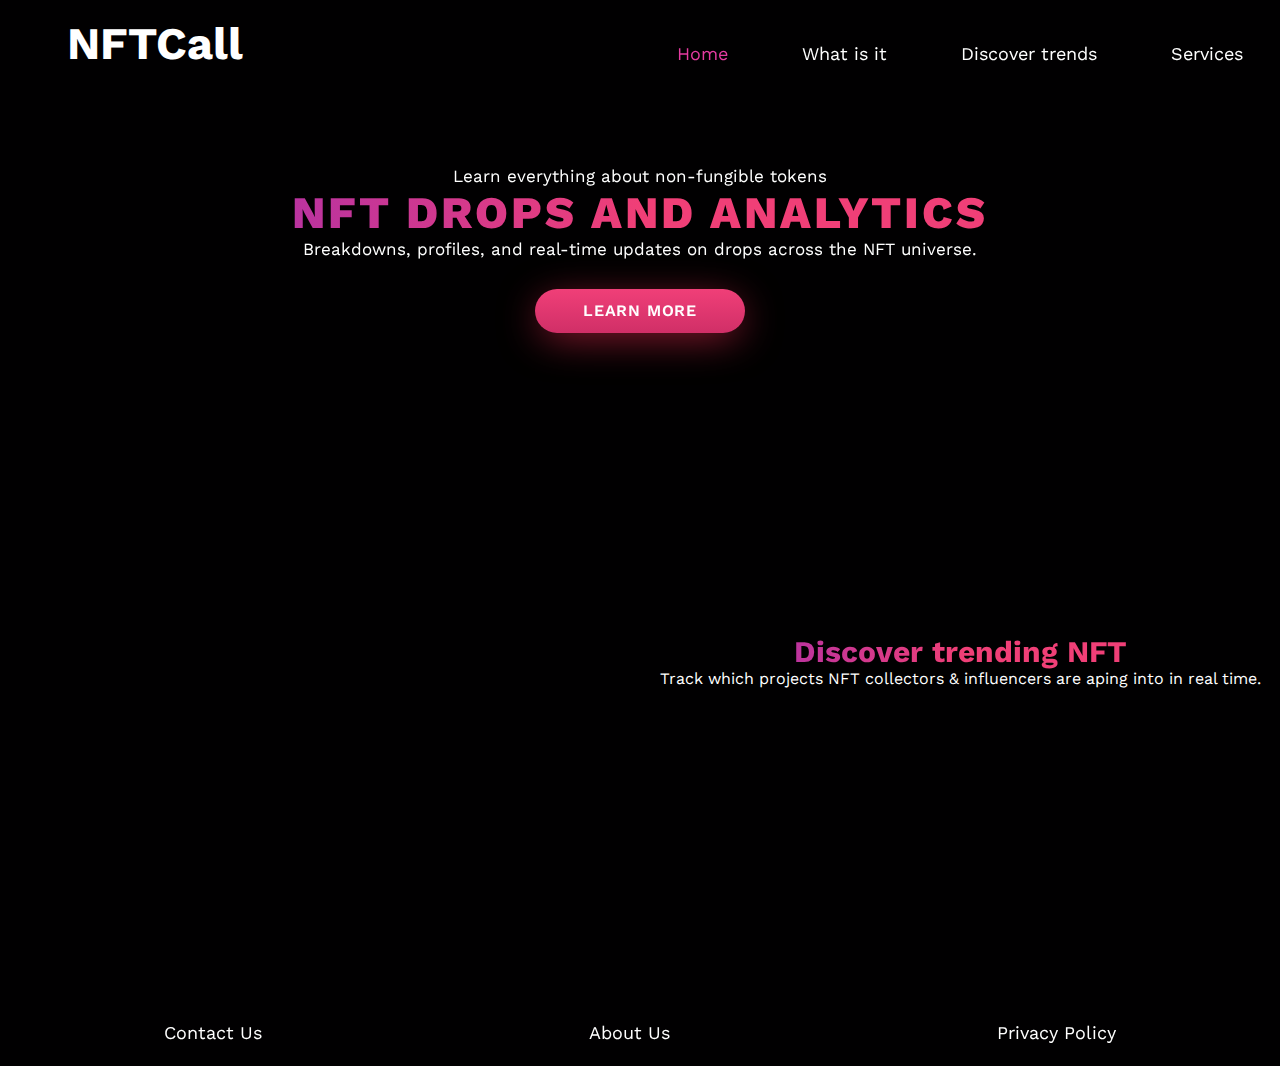
==== index.html @ 24d444a1 "“NFTCall1.0”" ====
<!DOCTYPE html>
<html lang="en">

<head>
    <meta charset="UTF-8">
    <meta http-equiv="X-UA-Compatible" content="IE=edge">
    <meta name="viewport" content="width=device-width, initial-scale=1.0">
    <link rel="icon" href="images/nftmain.png">
    <link rel="preconnect" href="https://fonts.googleapis.com">
    <link rel="preconnect" href="https://fonts.gstatic.com" crossorigin>
    <link href="https://fonts.googleapis.com/css2?family=Work+Sans&display=swap" rel="stylesheet">
    <link rel="stylesheet" href="https://cdnjs.cloudflare.com/ajax/libs/animate.css/4.1.1/animate.min.css" />
    <title>The NFT Call</title>
    <link rel="stylesheet" href="css/style.css">
</head>

<body>
    <div class="grilla">
        <header>
            <div class="logo">
                <a href="index.html" class="animate__animated animate__pulse">NFTCall</a>
            </div>
        </header>

        <nav>
            <ul>
                <li><a href="index.html" class="textoRosa">Home</a></li>
                <li><a href="pages/what-is-it.html">What is it</a></li>
                <li><a href="pages/discover.html">Discover trends</a></li>
                <li><a href="pages/services.html">Services</a></li>
            </ul>
        </nav>

        <main class="mainIndex">
            <section class="titulosM">
                <p class="textoBlanco">Learn everything about non-fungible tokens</p>
                <h2 class="textoPrimario">NFT Drops and analytics</h2>
                <p class="textoBlanco">Breakdowns, profiles, and real-time updates on drops across the NFT universe.</p>
                <a class="boton animate__animated animate__pulse" href="pages/what-is-it.html">Learn More</a>
            </section>
            <section class="imagenesM">
                <video class="elementor-video animate__animated animate__zoomIn" src="https://www.bloktopia.com/wp-content/uploads/2021/07/Comp-1_3-1.mp4"
                    autoplay="" loop="" muted="muted" controlslist="nodownload"></video>
            </section>
            <section class="imgtitM">
                <h3 class="textoPrimario">Discover trending NFT</h3>
                <p class="textoBlanco">Track which projects NFT collectors & influencers are aping into in real time.
                </p>
            </section>
        </main>

        <footer>
            <div class="footerI">
                <ul>
                    <li><a href="pages/contact-us.html">Contact Us</a></li>
                    <li><a href="pages/about-us.html">About Us</a></li>
                    <li><a href="pages/privacy.html">Privacy Policy</a></li>
                </ul>
            </div>
        </footer>
    </div>
</body>

</html>
---- css/style.css ----
* {
    margin: 0;
    padding: 0;
    box-sizing: border-box;
}

body {
    font-family: 'Work Sans', sans-serif;
    background-color: #010001;
}



/* CONTENEDOR DE TODO, PADRE DE GRIDS */
.grilla {
    display: grid;
    height: 1066px;
}

.grilla ul a:hover {
    color: #8d29c1;
}


ul {
    list-style-type: none;
}

li {
    font-size: 15px;
}

a {
    text-decoration: none;
    color: white;
}

nav li a {
    color: white;
    font-size: 16px;
}

.logo a {
    color: white;
    font-size: 45px;
    font-weight: bold;
}


.textoRosa{
    color: #e53ba1;
}

.textoBlanco {
    color: white;
    text-align: center;
}

.textoPrimario {
    background-image: linear-gradient(90deg,#8d29c1,#f03f77 50%);
    -webkit-background-clip: text;
    background-clip: text;
    -webkit-text-fill-color: transparent;
    text-align: center;
    font-size: 30px;
}









/* PAGINA PARA DISPOSITIVOS MOVILES DE HASTA 600PX */
@media only screen and (max-width:600px) {

    .grilla {
        grid-template-columns: 50% 50%;
        grid-template-rows: 10% 10% 70% 10%;
        grid-template-areas: "heaI heaI"
            "navI navI"
            "mainI mainI"
            "footI footI";
    }

    /* HEADER CELUS */
    header {
        grid-area: heaI;
        align-items: center;
    }

    .logo {
        height: 100%;
        display: flex;
        justify-content: center;
        align-items: center;
    }

    /* NAV CELUS */
    nav {
        grid-area: navI;
        display: flex;
        justify-content: center;
        align-items: center;
        position: sticky;
        top: 0;
    }

    nav ul {
        display: flex;
        justify-content: space-evenly;
        width: 100%;
    }



    /* EMPIEZA EL INDEX */
    .mainIndex {
        grid-area: mainI;
        display: grid;
        grid-template-columns: 50% 50%;
        grid-template-rows: 50% 50%;
        grid-template-areas: "titulosM titulosM"
            "imagenesM imgtitM";
        align-items: center;
    }

    .titulosM {
        grid-area: titulosM;
        align-items: center;
        position: relative;
        bottom: 30px;
    }
    .titulosM h2{
        font-size: 35px;
        letter-spacing: 3px;
        font-weight: 800;
        text-transform: uppercase;
    }

    .boton {
        width: 180px;
        line-height: 210%;
        display: block;
        margin: 0 auto;
        text-decoration: none;
        text-align: center;
        color: white;
        border-radius: 104px;
        font-size: 1em;
        font-weight: 600;
        position: relative;
        top: 30px;
        letter-spacing: .05em;
        text-transform: uppercase;
        background-image: -webkit-gradient(linear, left top, left bottom, from(#f03f78), to(#d02f67));
        background-image: linear-gradient(180deg, #f03f78, #d02f67);
        box-shadow: 0 8px 40px -5px rgba(170, 31, 57, .92);
        -webkit-transition: opacity .2s, box-shadow .2s, -webkit-filter .2s;
        transition: opacity .2s, filter .2s, box-shadow .2s, -webkit-filter .2s;
    }

    .imagenesM {
        height: 100%;
        grid-area: imagenesM;
        display: flex;
        justify-content: center;
        position: relative;
    }
    .imgtitM{
        height: 100%;
        grid-area: imgtitM;
        position: relative;
        display: grid;
        grid-template-columns: 100%;
        grid-template-rows: 40% 60%;
        grid-template-areas:"elh3vid"
                            "elpvid";
    }
    .imgtitM h3{
        align-self: flex-end;
        grid-area: elh3vid;
        text-align: center;
        font-size: 28px;
        font-weight: 800;
        position: relative;
        right: 27px;
    }
    .imgtitM p{
        align-self: flex-start;
        grid-area: elpvid;
        font-size: 15px;
        position: relative;
        top: 20px;
        right: 27px;
    }
    



    /* FOOTER CELUS INDEX */
    footer {
        grid-area: footI;
        display: flex;
        justify-content: center;
        align-items: center;
    }

    .footerI {
        align-items: center;
        width: 100%;
        position: relative;
        top: 27px;
    }

    .footerI ul {
        display: flex;
        justify-content: space-evenly;
    }

    /* TERMINA EL INDEX */




    /* EMPIEZA EL WHAT IS IT PAGE*/
    .mainWhatIsIt {
        grid-area: mainI;
        display: grid;
        grid-template-columns: 100%;
        grid-template-rows: 20% 80%;
        grid-template-areas: "tituloWIS"
            "videoWIS";
        align-items: center;
    }

    .wisTitle {
        grid-area: tituloWIS;
        display: flex;
        justify-content: center;
    }

    .wisVideo {
        grid-area: videoWIS;
        height: 100%;
        display: flex;
        justify-content: center;
    }

    .wisVideo iframe {
        width: 90%;
        height: 80%;
    }

    /* TERMINA EL WHAT IS IT */



    /* EMPIEZA EL DISCOVER PAGE */
    .discoverMain {
        grid-area: mainI;
        display: grid;
        grid-template-columns: 100%;
        grid-template-rows: 100%;
        grid-template-areas: "tablaD";
        align-items: center;
    }

    .tablasDiscover {
        grid-area: tablaD;
        display: flex;
        justify-content: center;
        height: 100%;
    }

    /* TERMINA EL DISCOVER PAGE */



    /* EMPIEZA EL SERVICE PAGE */
    .servicesMain {
        grid-area: mainI;
        display: grid;
        grid-template-columns: 100%;
        grid-template-rows: 50% 50%;
        grid-template-areas: "serTitulos"
            "serPlanes"
    }

    .serTitulos {
        grid-area: serTitulos;
        position: relative;
        top: 70px;
    }

    .serPlanes {
        grid-area: serPlanes;
        display: flex;
        justify-content: space-evenly;
    }

    /* TERMINA EL SERVICE PAGE */



    /* EMPIEZA EL CONTACT PAGE */
    .contactUsMain {
        grid-area: mainI;
        height: 100%;
        display: grid;
        grid-template-columns: 100%;
        grid-template-rows: 100%;
        grid-template-areas: "formulario";
    }
    .contactNameEmail{
        grid-area: formulario;
        display: flex;
        justify-content: center;
    }
    
    /* TERMINA EL CONTACT US PAGE */




    /* EMPIEZA EL ABOUT US PAGE */
    .aboutUsMain {
        grid-area: mainI;
        display: flex;
        justify-content: center;
        align-items: center;
    }
    .aboutUsMain div{
        position: relative;
        bottom: 130px;
    }



    /* PRIVACY POLICY PAGE CELUS */
    .privacyMain{
        grid-area: mainI;
        display: flex;
        justify-content: center;
        align-items: center;
    }
    .privacyMain div{
        position: relative;
        bottom: 130px;
    }
}


/* TERMINA EL CODIGO PARA DISPOSITIVOS EXTRA PEQUENOS */







/* EMPIEZA EL CODIGO PARA DISPOSITIVOS CELULARES */
@media only screen and (min-width:600px){
    .grilla{
        display: grid;
        grid-template-columns: 50% 50%;
        grid-template-rows: 10% 10% 70% 10%;
        grid-template-areas:"heaCelu heaCelu"
                            "navCelu navCelu"
                            "mainCelu mainCelu"
                            "footerCelu footerCelu";
    }

    /* HEADER CELUS */
    header{
        grid-area: heaCelu;
        align-items: center;
    }
    .logo{
        height: 100%;
        display: flex;
        justify-content: center;
        align-items: center;
    }


    /* NAV CELUS */
    nav{
        grid-area: navCelu;
        display: flex;
        justify-content: center;
        align-items: center;
        position: sticky;
        top: 0;
    }
    nav ul{
        width: 100%;
        display: flex;
        justify-content: space-around;
    }


    /* MAIN CELUS */
    .mainIndex{
        grid-area: mainCelu;
        display: grid;
        grid-template-columns: 50% 50%;
        grid-template-rows: 50% 50%;
        grid-template-areas: "titulosCelu titulosCelu"
            "imagenesCelu imgtitCelu";
        align-items: center;
    }
    .titulosM{
        grid-area: titulosCelu;
        align-items: center;
        position: relative;
    }
    .titulosM h2{
        font-size: 45px;
        letter-spacing: 3px;
        font-weight: 800;
        text-transform: uppercase;
    }
    .titulosM p{
        font-size: 17px;
    }
    .boton {
        width: 210px;
        line-height: 270%;
        display: block;
        margin: 0 auto;
        text-decoration: none;
        text-align: center;
        color: white;
        border-radius: 104px;
        font-size: 1em;
        font-weight: 600;
        position: relative;
        top: 30px;
        letter-spacing: .05em;
        text-transform: uppercase;
        background-image: -webkit-gradient(linear, left top, left bottom, from(#f03f78), to(#d02f67));
        background-image: linear-gradient(180deg, #f03f78, #d02f67);
        box-shadow: 0 8px 40px -5px rgba(170, 31, 57, .92);
        -webkit-transition: opacity .2s, box-shadow .2s, -webkit-filter .2s;
        transition: opacity .2s, filter .2s, box-shadow .2s, -webkit-filter .2s;
    }

    .imagenesM{
        grid-area: imagenesCelu;
        height: 100%;
    }
    .imagenesM video{
        width: 100%;
        height: 100%;
    }

    .imgtitM{
        grid-area: imgtitCelu;
    }
    


    /* FOOTER CELUS*/
    footer{
        grid-area: footerCelu;
        display: flex;
        justify-content: center;
        align-items: center;
    }
    .footerI {
        align-items: center;
        width: 100%;
        position: relative;
        top: 27px;
    }

    .footerI ul {
        display: flex;
        justify-content: space-around;
    }

    /*TERMINA EL INDEX*/





    /* EMPIEZA EL WHAT IS IT */

    /* WIS MAIN PAGE */
    .mainWhatIsIt{
        grid-area: mainCelu;
        display: grid;
        grid-template-columns: 100%;
        grid-template-rows: 20% 80%;
        grid-template-areas:"tituloWIScelu"
                            "videoWIScelu";
        align-items: center;
    }
    .wisTitle{
        grid-area: tituloWIScelu;
        display: flex;
        justify-content: center;
    }
    .wisVideo{
        grid-area: videoWIScelu;
        height: 100%;
        display: flex;
        justify-content: center;
        align-items: center;
    }
    .wisVideo iframe{
        width: 90%;
        height: 90%;
    }




    /* DISCOVER MAIN PAGE */

    .discoverMain{
        grid-area: mainCelu;
        display: grid;
        grid-template-columns: 100%;
        grid-template-rows: 100%;
        grid-template-areas: "tablaDCelu";
        align-items: center;
    }
    .tablasDiscover{
        grid-area: tablaDCelu;
        display: flex;
        justify-content: center;
        height: 100%;
        align-items: center;
    }
    .tablasDiscover table{
        height: 90%;
        width: 85%;
    }



    /* SERVICES MAIN PAGE */

    .servicesMain{
        grid-area: mainCelu;
        display: grid;
        grid-template-columns: 100%;
        grid-template-rows: 50% 50%;
        grid-template-areas: "serTitulosCelu"
            "serPlanesCelu"
    }
    .serTitulos{
        grid-area: serTitulosCelu;
        align-items: center;
        position: relative;
        top: 70px;
    }
    .serPlanes{
        grid-area: serPlanesCelu;
        display: flex;
        justify-content: space-evenly;
    }



    /* CONTACT US MAIN PAGE */

    .contactUsMain{
        grid-area: mainCelu;
        height: 100%;
        display: grid;
        grid-template-columns: 100%;
        grid-template-rows: 100%;
        grid-template-areas: "formularioCelu";
    }
    .contactNameEmail{
        grid-area: formularioCelu;
        display: flex;
        justify-content: center;
    }


    /* ABOUT US PAGE CELUS */
    .aboutUsMain {
        grid-area: mainCelu;
        display: flex;
        justify-content: center;
        align-items: center;
    }
    .aboutUsMain div{
        position: relative;
        bottom: 130px;
    }

    /* PRIVACY POLICY PAGE CELUS */
    .privacyMain{
        grid-area: mainCelu;
        display: flex;
        justify-content: center;
        align-items: center;
    }
    .privacyMain div{
        position: relative;
        bottom: 130px;
    }
}
/* ------------------------ TERMINA CELULARES ------------------------------------- */





/* ----------- PARA ESCRITORIOS -----------------------------------------------------------------------------------*/
@media only screen and (min-width:992px){
    .grilla{
        display: grid;
        grid-template-columns: 50% 50%;
        grid-template-rows: 10% 80% 10%;
        grid-template-areas:"heaEscritorio navEscritorio"
                            "mainEscritorio mainEscritorio"
                            "footerEscritorio footerEscritorio";
    }


    header{
        grid-area: heaEscritorio;
        align-items: center;
    }
    .logo{
        display: flex;
        justify-content: center;
        position: relative;
        right: 165px;
        bottom: 10px;
    }

    nav{
        grid-area: navEscritorio;
    }
    nav ul li a{
        font-size: 18px;
    }


    /* PAGINA INDEX ESCRITORIO */
    .mainIndex{
        grid-area: mainEscritorio;
        display: grid;
        grid-template-columns: 50% 50%;
        grid-template-rows: 30% 70%;
        grid-template-areas:"tituloMainEscritorio tituloMainEscritorio"
                            "imagenesMEscritorio imgtitMEscritorio";
    }
    .titulosM{
        grid-area: tituloMainEscritorio;
    }
    .imagenesM{
        grid-area: imagenesMEscritorio;
    }
    .imgtitM{
        grid-area: imgtitMEscritorio;
    }

    footer{
        grid-area: footerEscritorio;
    }
    .footerI{
        position: relative;
        top: 20px;
    }
    footer ul li a{
        font-size: 18px;
    }

    /* PAGINA INDEX ESCRITORIO */

    

    /* PAGINA WHAT IS IT ESCRITORIO */
    .mainWhatIsIt{
        grid-area: mainEscritorio;
        display: grid;
        grid-template-columns: 100%;
        grid-template-rows: 10% 90%;
        grid-template-areas:"tituloWISescritorio"
                            "videoWISescritorio";
        align-items: center;
    }
    .wisTitle{
        grid-area: tituloWISescritorio;
        display: flex;
        justify-content: center;
    }
    .wisTitle h2{
        font-size: 80px;
        position: relative;
        top: 50px;
    }
    .wisVideo{
        grid-area: videoWISescritorio;
        height: 100%;
        display: flex;
        justify-content: center;
        align-items: center;
    }
    .wisVideo iframe{
        position: relative;
        top: 45px;
        width: 70%;
        height: 85%;
    }



    /* DISCOVER MAIN PAGE ESCRITORIO */

    .discoverMain{
        grid-area: mainEscritorio;
        display: grid;
        grid-template-columns: 100%;
        grid-template-rows: 100%;
        grid-template-areas: "tablaDescritorio";
        align-items: center;
    }
    .tablasDiscover{
        grid-area: tablaDescritorio;
        display: flex;
        justify-content: center;
        height: 100%;
        align-items: center;
    }
    .tablasDiscover table{
        height: 95%;
        width: 90%;
    }



    /* SERVICES MAIN PAGE ESCRITORIO */

    .servicesMain{
        grid-area: mainEscritorio;
        display: grid;
        grid-template-columns: 100%;
        grid-template-rows: 50% 50%;
        grid-template-areas: "serTitulosEscritorio"
            "serPlanesEscritorio"
    }
    .serTitulos{
        grid-area: serTitulosEscritorio;
        align-items: center;
        position: relative;
        top: 70px;
    }
    .serPlanes{
        grid-area: serPlanesEscritorio;
        display: flex;
        justify-content: space-evenly;
    }



    /* CONTACT US MAIN PAGE ESCRITORIO */

    .contactUsMain{
        grid-area: mainEscritorio;
        height: 100%;
        display: grid;
        grid-template-columns: 100%;
        grid-template-rows: 100%;
        grid-template-areas: "formularioEscritorio";
        align-items: center;
    }
    .contactNameEmail{
        grid-area: formularioEscritorio;
        display: flex;
        justify-content: center;
    }


    /* ABOUT US PAGE CELUS ESCRITORIO */
    .aboutUsMain {
        grid-area: mainEscritorio;
        display: flex;
        justify-content: center;
        align-items: center;
    }
    .aboutUsMain div{
        position: relative;
        bottom: 130px;
    }
    .aboutUsMain div h1{
        font-size: 80px;
    }
    .aboutUsMain div p{
        position: relative;
        top: 50px;
        font-size: 20px;
    }

    /* PRIVACY POLICY PAGE ESCRITORIO */
    .privacyMain{
        grid-area: mainEscritorio;
        display: flex;
        justify-content: center;
        align-items: center;
    }
    .privacyMain div{
        position: relative;
        bottom: 130px;
    }
    .privacyMain div h1{
        font-size: 80px;
    }
    .privacyMain div p{
        position: relative;
        top: 60px;
        font-size: 20px;
    }
}
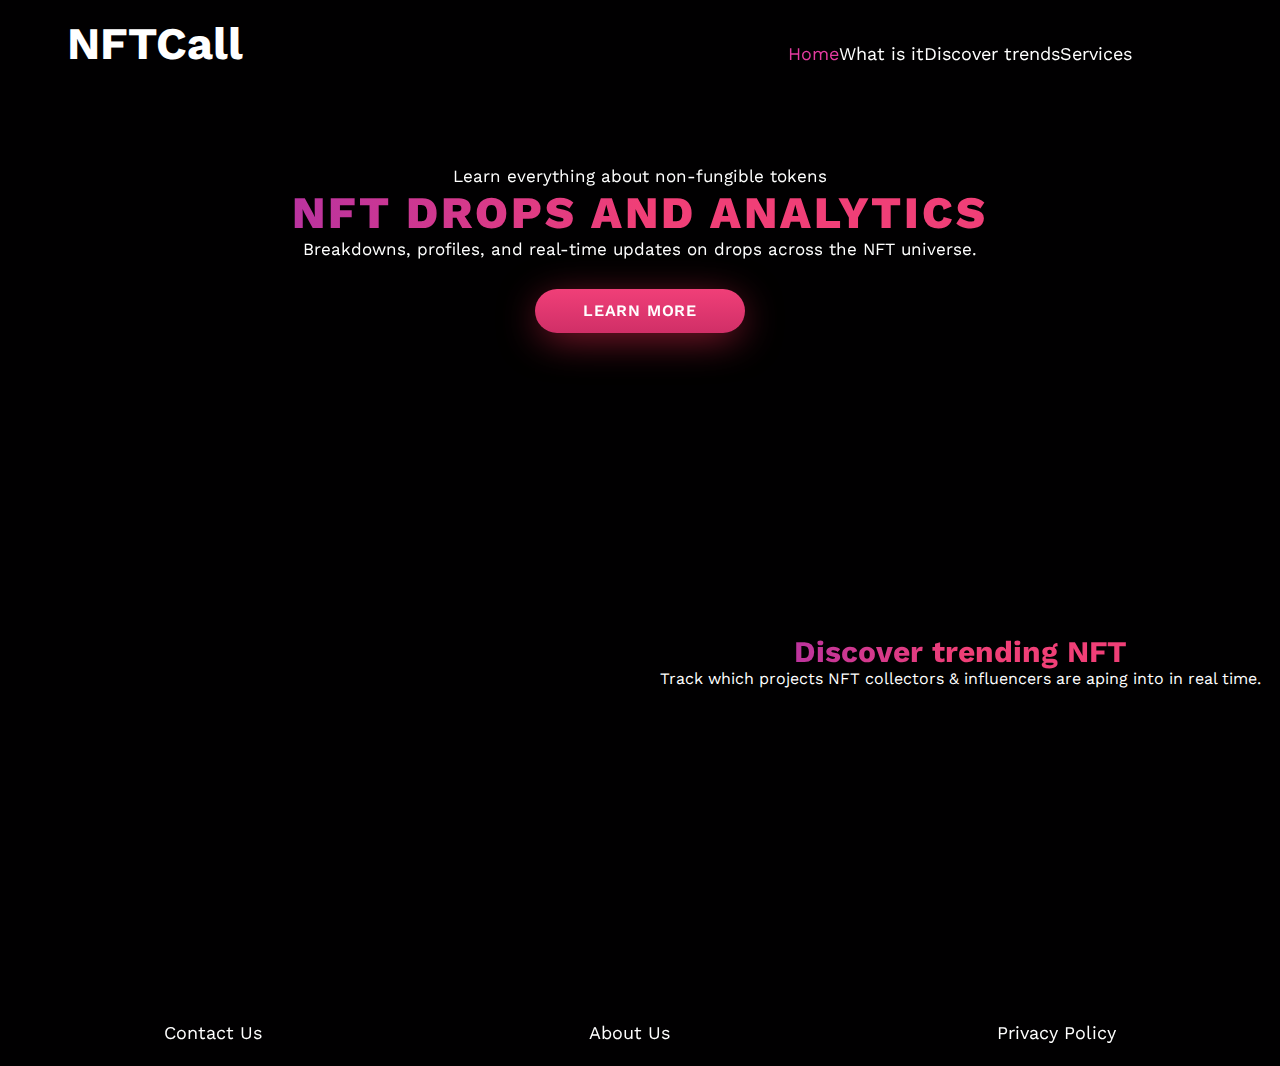
==== commit 8873228e: "Index y contact us maquetado con bootstrap" ====
--- a/index.html
+++ b/index.html
@@ -10,6 +10,7 @@
     <link rel="preconnect" href="https://fonts.gstatic.com" crossorigin>
     <link href="https://fonts.googleapis.com/css2?family=Work+Sans&display=swap" rel="stylesheet">
     <link rel="stylesheet" href="https://cdnjs.cloudflare.com/ajax/libs/animate.css/4.1.1/animate.min.css" />
+    <link href="https://cdn.jsdelivr.net/npm/bootstrap@5.1.3/dist/css/bootstrap.min.css" rel="stylesheet" integrity="sha384-1BmE4kWBq78iYhFldvKuhfTAU6auU8tT94WrHftjDbrCEXSU1oBoqyl2QvZ6jIW3" crossorigin="anonymous">
     <title>The NFT Call</title>
     <link rel="stylesheet" href="css/style.css">
 </head>
@@ -22,35 +23,37 @@
             </div>
         </header>
 
-        <nav>
-            <ul>
-                <li><a href="index.html" class="textoRosa">Home</a></li>
-                <li><a href="pages/what-is-it.html">What is it</a></li>
-                <li><a href="pages/discover.html">Discover trends</a></li>
-                <li><a href="pages/services.html">Services</a></li>
-            </ul>
+        <nav class="navbar navbar-expand-sm navbar-light">
+            <div class="container">
+                <ul>
+                    <li><a href="index.html" class="textoRosa">Home</a></li>
+                    <li><a href="pages/what-is-it.html">What is it</a></li>
+                    <li><a href="pages/discover.html">Discover trends</a></li>
+                    <li><a href="pages/services.html">Services</a></li>
+                </ul>
+            </div>
         </nav>
 
         <main class="mainIndex">
-            <section class="titulosM">
+            <div class="container titulosM">
                 <p class="textoBlanco">Learn everything about non-fungible tokens</p>
-                <h2 class="textoPrimario">NFT Drops and analytics</h2>
+                <h2 class="textoPrimario animate__animated animate__slideInLeft">NFT Drops and analytics</h2>
                 <p class="textoBlanco">Breakdowns, profiles, and real-time updates on drops across the NFT universe.</p>
                 <a class="boton animate__animated animate__pulse" href="pages/what-is-it.html">Learn More</a>
-            </section>
-            <section class="imagenesM">
+            </div>
+            <div class="container imagenesM">
                 <video class="elementor-video animate__animated animate__zoomIn" src="https://www.bloktopia.com/wp-content/uploads/2021/07/Comp-1_3-1.mp4"
                     autoplay="" loop="" muted="muted" controlslist="nodownload"></video>
-            </section>
-            <section class="imgtitM">
-                <h3 class="textoPrimario">Discover trending NFT</h3>
+            </div>
+            <div class="container imgtitM">
+                <h3 class="textoPrimario animate__animated animate__slideInRight">Discover trending NFT</h3>
                 <p class="textoBlanco">Track which projects NFT collectors & influencers are aping into in real time.
                 </p>
-            </section>
+            </div>
         </main>
 
         <footer>
-            <div class="footerI">
+            <div class="container footerI">
                 <ul>
                     <li><a href="pages/contact-us.html">Contact Us</a></li>
                     <li><a href="pages/about-us.html">About Us</a></li>
@@ -59,6 +62,9 @@
             </div>
         </footer>
     </div>
+
+    
+    <script src="https://cdn.jsdelivr.net/npm/bootstrap@5.1.3/dist/js/bootstrap.bundle.min.js" integrity="sha384-ka7Sk0Gln4gmtz2MlQnikT1wXgYsOg+OMhuP+IlRH9sENBO0LRn5q+8nbTov4+1p" crossorigin="anonymous"></script>
 </body>
 
 </html>--- a/css/style.css
+++ b/css/style.css
@@ -18,7 +18,7 @@
 }
 
 .grilla ul a:hover {
-    color: #8d29c1;
+    color: #DF376F;
 }
 
 
@@ -78,7 +78,7 @@
 
     .grilla {
         grid-template-columns: 50% 50%;
-        grid-template-rows: 10% 10% 70% 10%;
+        grid-template-rows: 6% 6% 78% 10%;
         grid-template-areas: "heaI heaI"
             "navI navI"
             "mainI mainI"
@@ -96,6 +96,8 @@
         display: flex;
         justify-content: center;
         align-items: center;
+        position: relative;
+        top: 6px;
     }
 
     /* NAV CELUS */
@@ -134,7 +136,7 @@
         bottom: 30px;
     }
     .titulosM h2{
-        font-size: 35px;
+        font-size: 30px;
         letter-spacing: 3px;
         font-weight: 800;
         text-transform: uppercase;
@@ -186,7 +188,7 @@
         font-size: 28px;
         font-weight: 800;
         position: relative;
-        right: 27px;
+        right: 10px;
     }
     .imgtitM p{
         align-self: flex-start;
@@ -194,7 +196,7 @@
         font-size: 15px;
         position: relative;
         top: 20px;
-        right: 27px;
+        right: 10px;
     }
     
 
@@ -279,6 +281,65 @@
 
 
 
+
+
+    /* EMPIEZA EL CONTACT PAGE */
+    .contactMain{
+        grid-area: mainI;
+        display: flex;
+        justify-content: center;
+        align-items: center;
+    }
+
+    .contact-form{
+        background: #010001;
+        margin-top: 10%;
+        margin-bottom: 5%;
+        width: 70%;
+        position: relative;
+        bottom: 40px;
+    }
+    .contact-form .form-control{
+        border-radius:1rem;
+    }
+    .contact-form form{
+        padding: 14%;
+    }
+    .contact-form form .row{
+        margin-bottom: -7%;
+    }
+    .contact-form h3{
+        margin-bottom: 8%;
+        margin-top: -10%;
+        text-align: center;
+        color: #E13870;
+    }
+    .contact-form .btnContact {
+        width: 50%;
+        border: none;
+        border-radius: 1rem;
+        padding: 1.5%;
+        background: #E13870;
+        font-weight: 600;
+        color: #fff;
+        cursor: pointer;
+    }
+    .btnContactSubmit
+    {
+        width: 50%;
+        border-radius: 1rem;
+        padding: 1.5%;
+        color: #fff;
+        background-color: #0062cc;
+        border: none;
+        cursor: pointer;
+    }
+
+
+
+
+
+
     /* EMPIEZA EL SERVICE PAGE */
     .servicesMain {
         grid-area: mainI;
@@ -304,23 +365,6 @@
     /* TERMINA EL SERVICE PAGE */
 
 
-
-    /* EMPIEZA EL CONTACT PAGE */
-    .contactUsMain {
-        grid-area: mainI;
-        height: 100%;
-        display: grid;
-        grid-template-columns: 100%;
-        grid-template-rows: 100%;
-        grid-template-areas: "formulario";
-    }
-    .contactNameEmail{
-        grid-area: formulario;
-        display: flex;
-        justify-content: center;
-    }
-    
-    /* TERMINA EL CONTACT US PAGE */
 
 
 
@@ -519,6 +563,60 @@
 
 
 
+    /* EMPIEZA EL CONTACT PAGE */
+    .contactMain{
+        grid-area: mainCelu;
+        display: flex;
+        justify-content: center;
+        align-items: center;
+    }
+
+    .contact-form{
+        background: #010001;
+        margin-top: 10%;
+        margin-bottom: 5%;
+        width: 70%;
+        position: relative;
+        bottom: 50px;
+    }
+    .contact-form .form-control{
+        border-radius:1rem;
+    }
+    .contact-form form{
+        padding: 14%;
+    }
+    .contact-form form .row{
+        margin-bottom: -7%;
+    }
+    .contact-form h3{
+        margin-bottom: 8%;
+        margin-top: -10%;
+        text-align: center;
+        color: #E13870;
+    }
+    .contact-form .btnContact {
+        width: 50%;
+        border: none;
+        border-radius: 1rem;
+        padding: 1.5%;
+        background: #E13870;
+        font-weight: 600;
+        color: #fff;
+        cursor: pointer;
+    }
+    .btnContactSubmit
+    {
+        width: 50%;
+        border-radius: 1rem;
+        padding: 1.5%;
+        color: #fff;
+        background-color: #0062cc;
+        border: none;
+        cursor: pointer;
+    }
+
+
+
 
     /* DISCOVER MAIN PAGE */
 
@@ -567,22 +665,6 @@
     }
 
 
-
-    /* CONTACT US MAIN PAGE */
-
-    .contactUsMain{
-        grid-area: mainCelu;
-        height: 100%;
-        display: grid;
-        grid-template-columns: 100%;
-        grid-template-rows: 100%;
-        grid-template-areas: "formularioCelu";
-    }
-    .contactNameEmail{
-        grid-area: formularioCelu;
-        display: flex;
-        justify-content: center;
-    }
 
 
     /* ABOUT US PAGE CELUS */
@@ -741,6 +823,60 @@
 
 
 
+
+    /* EMPIEZA EL CONTACT PAGE */
+    .contactMain{
+        grid-area: mainEscritorio;
+        align-items: center;
+    }
+
+    .contact-form{
+        background: #010001;
+        margin-top: 10%;
+        margin-bottom: 5%;
+        width: 70%;
+        position: relative;
+        bottom: 100px;
+    }
+    .contact-form .form-control{
+        border-radius:1rem;
+    }
+    .contact-form form{
+        padding: 14%;
+    }
+    .contact-form form .row{
+        margin-bottom: -7%;
+    }
+    .contact-form h3{
+        margin-bottom: 8%;
+        margin-top: -10%;
+        text-align: center;
+        color: #E13870;
+    }
+    .contact-form .btnContact {
+        width: 50%;
+        border: none;
+        border-radius: 1rem;
+        padding: 1.5%;
+        background: #E13870;
+        font-weight: 600;
+        color: #fff;
+        cursor: pointer;
+    }
+    .btnContactSubmit
+    {
+        width: 50%;
+        border-radius: 1rem;
+        padding: 1.5%;
+        color: #fff;
+        background-color: #0062cc;
+        border: none;
+        cursor: pointer;
+    }
+
+
+
+
     /* SERVICES MAIN PAGE ESCRITORIO */
 
     .servicesMain{
@@ -765,24 +901,6 @@
 
 
 
-    /* CONTACT US MAIN PAGE ESCRITORIO */
-
-    .contactUsMain{
-        grid-area: mainEscritorio;
-        height: 100%;
-        display: grid;
-        grid-template-columns: 100%;
-        grid-template-rows: 100%;
-        grid-template-areas: "formularioEscritorio";
-        align-items: center;
-    }
-    .contactNameEmail{
-        grid-area: formularioEscritorio;
-        display: flex;
-        justify-content: center;
-    }
-
-
     /* ABOUT US PAGE CELUS ESCRITORIO */
     .aboutUsMain {
         grid-area: mainEscritorio;
